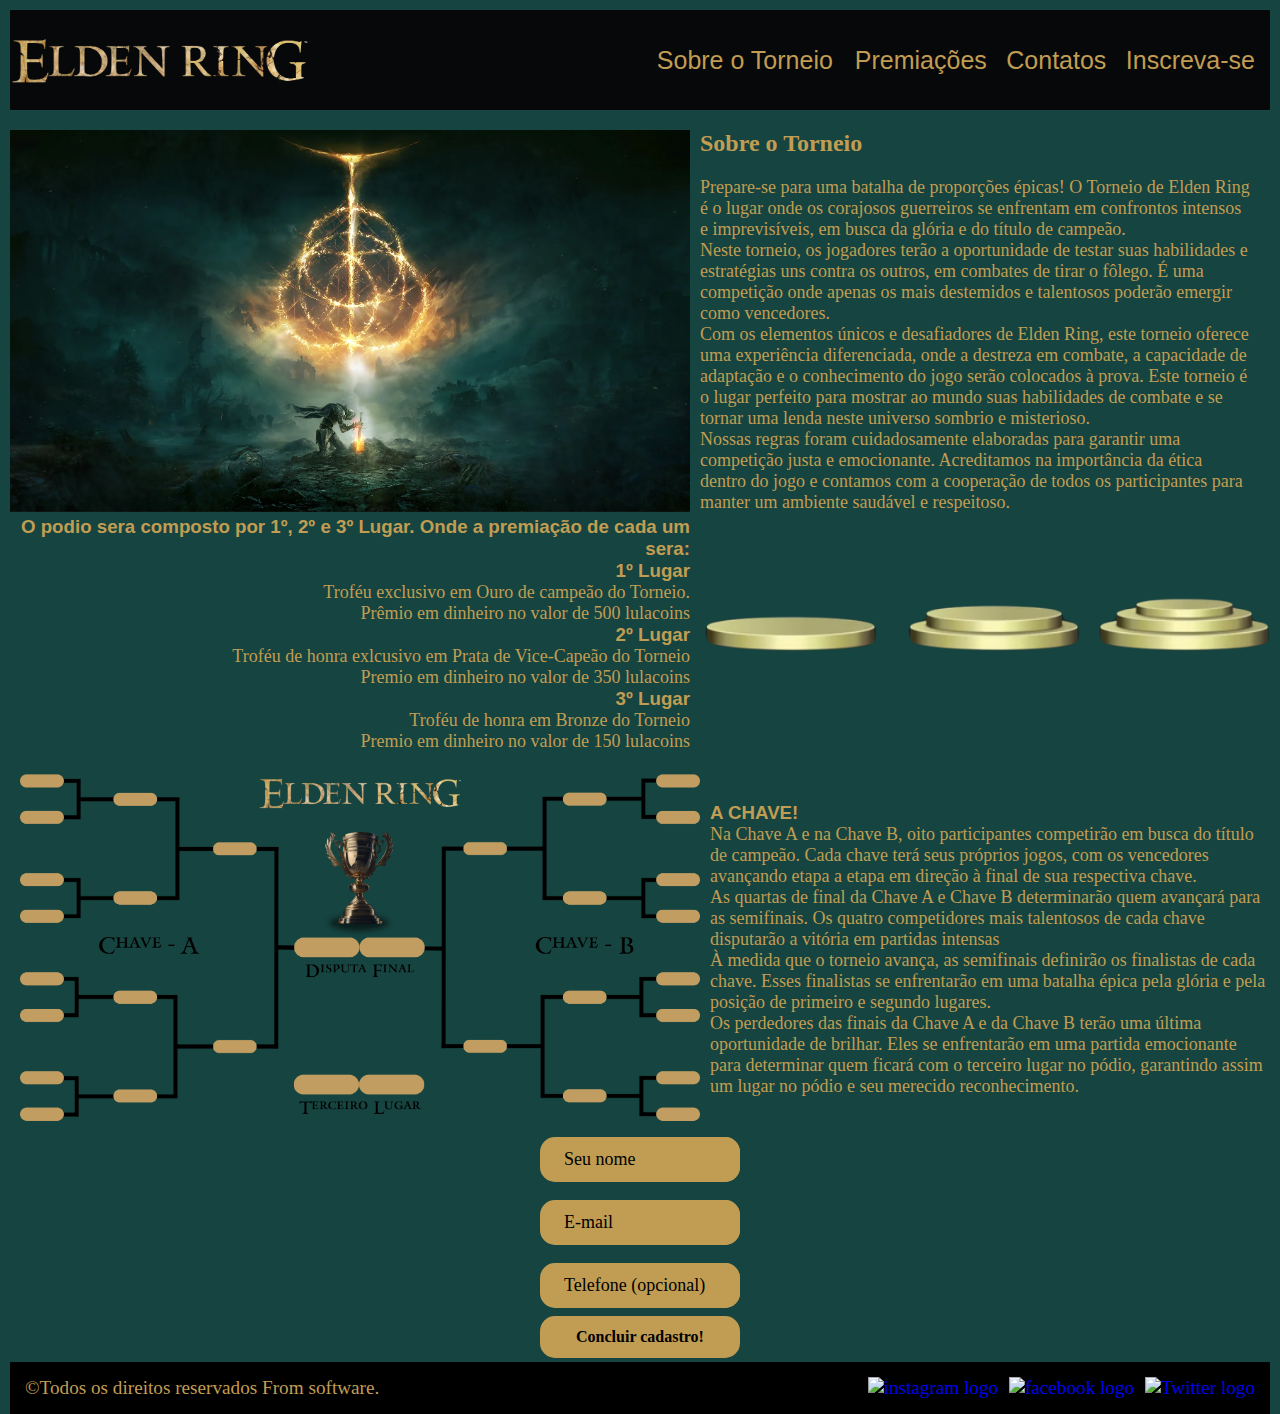
==== index.html @ efdc4974 "trocando nome" ====
<!DOCTYPE html>
<html lang="pt-br">
<head>
    <meta charset="UTF-8">
    <meta name="viewport" content="width=device-width, initial-scale=1.0">
    <title>Campeonato | Elden Ring</title>
    <link rel="stylesheet" href="ring.css" />
    <link rel="preconnect" href="https://fonts.googleapis.com">
    <link rel="preconnect" href="https://fonts.gstatic.com" crossorigin>
    <link href="https://fonts.googleapis.com/css2?family=Quicksand:wght@500&display=swap" rel="stylesheet">
</head>
<body>
    <header>
        <div class="container">
            <img src="Banco/eldenring_logo.png">
            <nav>
                <ul>
                    <li>
                        <a href="#about" title="Sobre o Torneio ">Sobre o Torneio </a>
                    </li>
                    <li>
                        <a href="#podium" title="Premiações">Premiações</a>
                    </li>
                    <li>
                        <a href="#contact" title="Contatos">Contatos</a>
                    </li>
                    <li>
                        <a href="#subscribe" title="Inscrições">Inscreva-se</a>
                    </li>
                </ul>
            </nav>
        </div>
    </header>
    <section id="about">
        <div class="cape">
            <div>
                <img src="Banco/eldenring sem titulo.webp" alt="capa do elden ring">
            </div>
            <div class="Sobre">
                <h2>Sobre o Torneio</h2>
                <p>Prepare-se para uma batalha de proporções épicas! 
                    O Torneio de Elden Ring é o lugar onde os corajosos guerreiros se enfrentam em confrontos intensos e imprevisíveis, em busca da glória e do título de campeão.
                </p>
                <p>Neste torneio, os jogadores terão a oportunidade de testar suas habilidades e estratégias uns contra os outros, em combates de tirar o fôlego.
                    É uma competição onde apenas os mais destemidos e talentosos poderão emergir como vencedores.
                </p>    
                <p>Com os elementos únicos e desafiadores de Elden Ring, este torneio oferece uma experiência diferenciada, onde a destreza em combate, a capacidade de adaptação e o conhecimento do jogo serão colocados à prova.
                    Este torneio é o lugar perfeito para mostrar ao mundo suas habilidades de combate e se tornar uma lenda neste universo sombrio e misterioso.
                </p>
                <p>Nossas regras foram cuidadosamente elaboradas para garantir uma competição justa e emocionante.
                    Acreditamos na importância da ética dentro do jogo e contamos com a cooperação de todos os participantes para manter um ambiente saudável e respeitoso. 
                </p>
            </div>
        </div>    
    </section>
    <section id="podium">
        <div class="podio">
            <h3>O podio sera composto por 1º, 2º e 3º Lugar. Onde a premiação de cada um sera:<h3>
            <h3>1º Lugar</h3>
            <p>
                Troféu exclusivo em Ouro de campeão do Torneio.
            </p>
            <p> 
                Prêmio em dinheiro no valor de 500 lulacoins
            </p>
            <h3>2º Lugar</h3>
            <p>
                Troféu de honra exlcusivo em Prata de Vice-Capeão do Torneio
            </p>
            <p>
                Premio em dinheiro no valor de 350 lulacoins
            </p>
            <h3>3º Lugar</h3>
            <p>
                Troféu de honra em Bronze do Torneio
            </p>
            <p>
                Premio em dinheiro no valor de 150 lulacoins
            </p>
        </div>
        <div class="podioimg">
            <img src="Banco/podium.png" alt="pódio">
        </div>
    </section>
    <section id="chave">
        <div class="chaveimg">
            <img src="Banco/chave.png" alt="Chave de campeonato">
        </div>
        <div class="key">
            <h3>A CHAVE!</h3>
            <p>
                Na Chave A e na Chave B, oito participantes competirão em busca do título de campeão.
                Cada chave terá seus próprios jogos, com os vencedores avançando etapa a etapa em direção à final de sua respectiva chave.
            </p>
            <p>
                As quartas de final da Chave A e Chave B determinarão quem avançará para as semifinais. 
                Os quatro competidores mais talentosos de cada chave disputarão a vitória em partidas intensas
            </p>
            <p>
                À medida que o torneio avança, as semifinais definirão os finalistas de cada chave.
                Esses finalistas se enfrentarão em uma batalha épica pela glória e pela posição de primeiro e segundo lugares.
            </p>
            <p>
                Os perdedores das finais da Chave A e da Chave B terão uma última oportunidade de brilhar.
                Eles se enfrentarão em uma partida emocionante para determinar quem ficará com o terceiro lugar no pódio, garantindo assim um lugar no pódio e seu merecido reconhecimento.
            </p>
        </div>
    </section>  
    <section id="subscribe">
        <div class="sub">
            <div class="singin">
                <form>
                    <input type="text" placeholder="Seu nome"/> <br />
                    <input type="email" placeholder="E-mail"/> <br />
                    <input type="tel" placeholder="Telefone (opcional)"/>
                    <button type="submit">Concluir cadastro!</button>
                </form>
            </div>
        </div>
    </section>
    <footer id="contact">
        &copy;Todos os direitos reservados From software.
        <div class="contato">
            <a href="https://www.instagram.com/fromsoftware_jp/" target="_blank" title="Siga-nos no Instagram">
                <img id=instagram  src="banco/instagram.png" alt="instagram logo" width="37px" height="39px">
            </a>
            <a href="https://www.facebook.com/fromsoftware.jp/" target="_blank" title="Siga-nos no Facebook">
                <img id=facebook src="banco/facebook.png" alt="facebook logo" width="37px" height="39px">
            </a>
            <a href="https://twitter.com/fromsoftware_pr/" target="_blank" title="Siga-nos no Twitter">
                <img id=twitter src="banco/twitter.png" alt="Twitter logo" width="37px" height="39px">
            </a>
        </div>
    </footer>
</body>
</html>
---- ring.css ----
@font-face {
    font-family: 'Mantinia';
    src: url('Banco/Mantinia\ Regular.otf') format('otf');
    font-family: 'regular0216';
    src: url('Banco/00216\ Regular.ttf') format('ttf')
}

*{
    box-sizing:border-box;
    margin: 0;  
    padding: 0;
    max-width: 1360px;
}

body {
    font-family: 'Mantinia', sans-serif;
    background-color:#164440;
    margin-right: 10px;
    margin-left: 10px;
    margin-top: 10px;
}

.container {
    display: flex;
    justify-content: space-between;
    align-items: center ;
}


header {
    background-color: #070809;
}

header li {
    display: inline;
}

header li a {
    color: #C19d53;
    text-decoration: none;
    font-size: 25px;
    margin-right: 15px;
}

header img {
    height: 100px;
    display: inline;
}

#about img {
    width: 680px;
    margin-top: 10px;
    margin-right: 10px;
    /* talvez tenha que mexer na resolução*/
}

.cape {
    display: flex;
    margin-top: 10px;
}

.cape h2{
    margin-bottom: 20px;
    color: #C19d53;
    font-family: 'mantinia';
    margin-top: 10px;
}

.cape p {
    font-family: 'regular0216';
    color:#C19d53;
    font-size: large;
    margin-right: 20px;
}

#podium{
    display:flex;
    justify-content: space-between;
    align-items: center;
    color: #C19d53;
}

.podioimg img {
    width: 580px;
    margin-right: 10px;
    margin-left: 5PX;
}

.podio p {
    width: 680px;
    font-family: 'regular0216';
    font-size: large;
}

.podio p, h3 {
    text-align: right;
}

#chave {
    display: flex;
    margin-top: 10px;
    color: #C19d53;
    align-items: center;
}

.chaveimg img {
    width: 680px;
    margin-left: 10px;
    margin-right: 10px;
    /* talvez tenha que mexer na resolução*/
}

.key h3, p {
    text-align: left;
}

.key p {
    font-family: 'regular0216';
    font-size: large;
}

.singin form {
    display: block;
}

section .sub {
    display: flex;
    justify-content: center;
}

form input,
form button,
form ::placeholder{
    display: block;
    width: 200px;
    background-color: #C19d53 ;
    border: 2px;
    border-radius: 15px;
    padding: 12px;
    font-family: 'mantinia';
    font-size: large;
}

form button{
    color: #000000;
    font-weight: bold;
    font-size: 16px;
    font-family: 'mantinia';
    cursor: pointer;
    opacity: 1;
    margin-bottom: 4px;
    margin-top: 8px;    
}

form button:hover {
    opacity: 0.7;
}

form ::placeholder{
    color:black
}

footer {
    background-color:rgb(0, 0, 0) ;
    padding: 15px;
    color: #C19d53;
    display: flex;
    align-items: center;
    justify-content: space-between;
    font-family: 'regular0216';
    font-size: larger;
}

#instagram {
    margin-right: 6px;
}

#twitter {
    margin-left: 6px;
}

footer a {
    text-decoration: none;
}
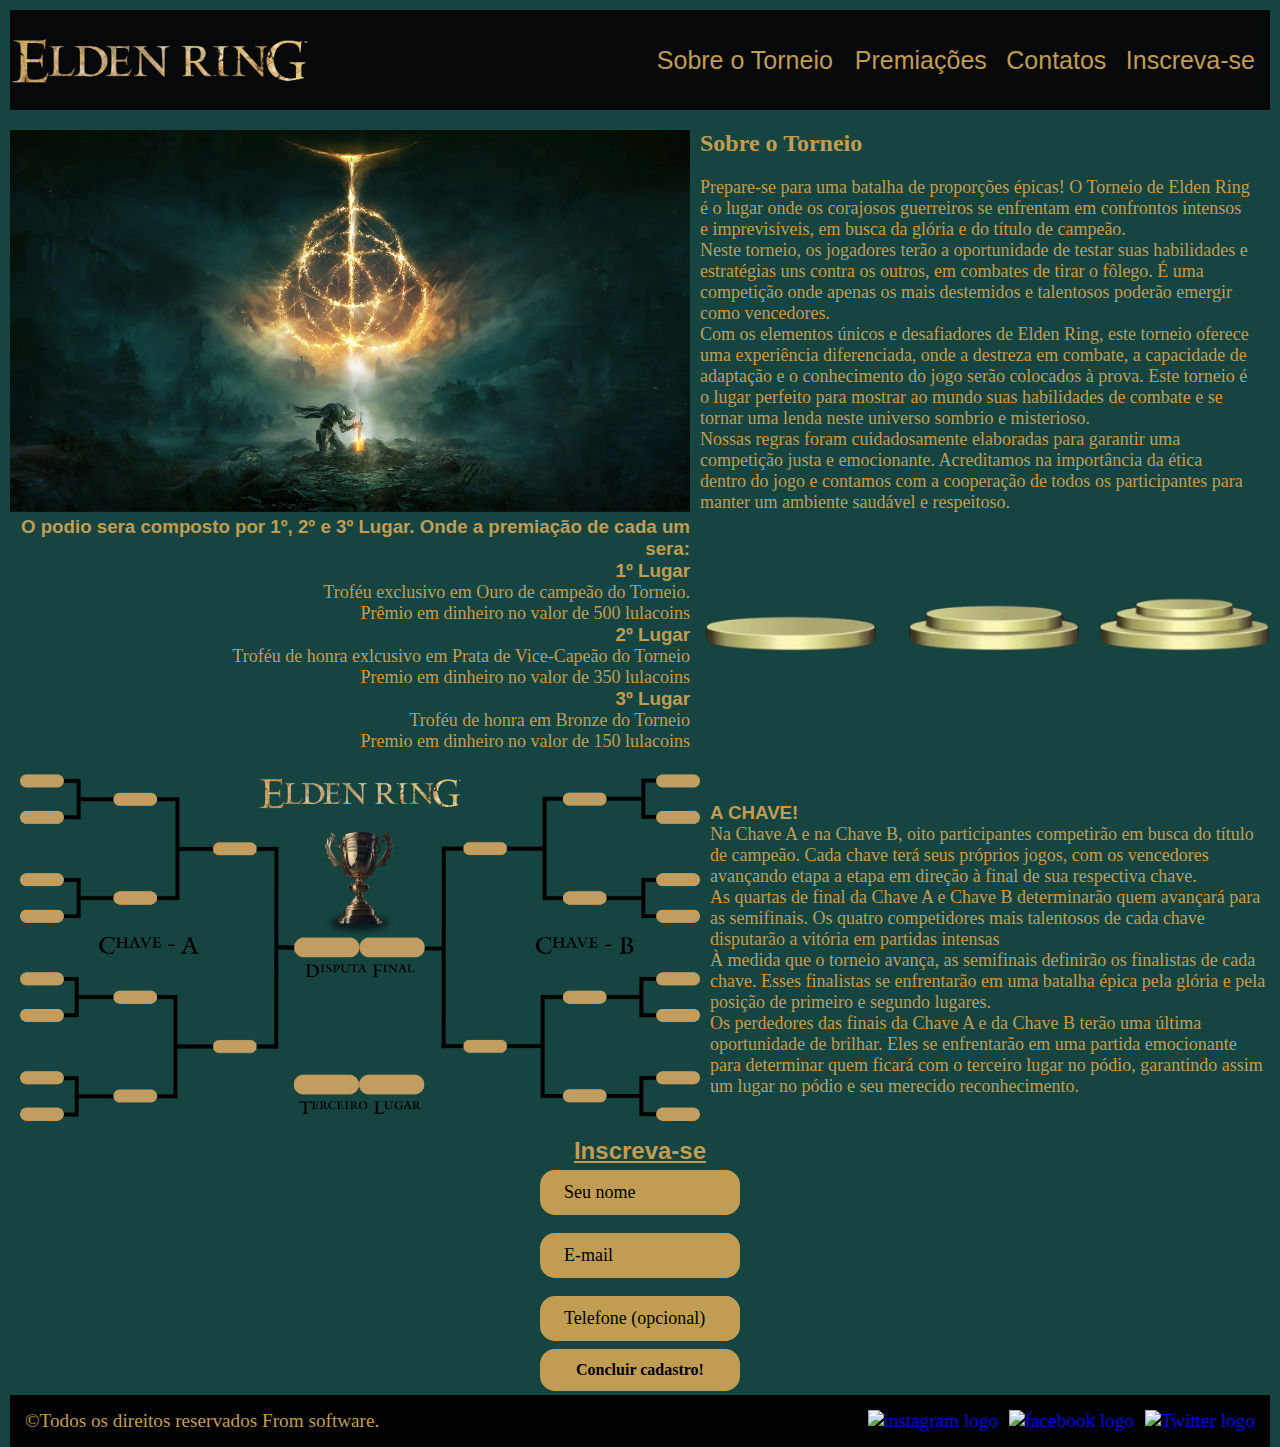
==== commit 3248a58d: "adiçao do h2" ====
--- a/index.html
+++ b/index.html
@@ -4,7 +4,7 @@
     <meta charset="UTF-8">
     <meta name="viewport" content="width=device-width, initial-scale=1.0">
     <title>Campeonato | Elden Ring</title>
-    <link rel="stylesheet" href="ring.css" />
+    <link rel="stylesheet" href="main.css" />
     <link rel="preconnect" href="https://fonts.googleapis.com">
     <link rel="preconnect" href="https://fonts.gstatic.com" crossorigin>
     <link href="https://fonts.googleapis.com/css2?family=Quicksand:wght@500&display=swap" rel="stylesheet">
@@ -109,6 +109,7 @@
     <section id="subscribe">
         <div class="sub">
             <div class="singin">
+                <h2>Inscreva-se</h2>
                 <form>
                     <input type="text" placeholder="Seu nome"/> <br />
                     <input type="email" placeholder="E-mail"/> <br />
--- a/main.css
+++ b/main.css
@@ -0,0 +1,191 @@
+@font-face {
+    font-family: 'Mantinia';
+    src: url('Banco/Mantinia\ Regular.otf') format('otf');
+    font-family: 'regular0216';
+    src: url('Banco/00216\ Regular.ttf') format('ttf')
+}
+
+*{
+    box-sizing:border-box;
+    margin: 0;  
+    padding: 0;
+    max-width: 1360px;
+}
+
+body {
+    font-family: 'Mantinia', sans-serif;
+    background-color:#164440;
+    margin-right: 10px;
+    margin-left: 10px;
+    margin-top: 10px;
+}
+
+.container {
+    display: flex;
+    justify-content: space-between;
+    align-items: center ;
+}
+
+
+header {
+    background-color: #070809;
+}
+
+header li {
+    display: inline;
+}
+
+header li a {
+    color: #C19d53;
+    text-decoration: none;
+    font-size: 25px;
+    margin-right: 15px;
+}
+
+header img {
+    height: 100px;
+    display: inline;
+}
+
+#about img {
+    width: 680px;
+    margin-top: 10px;
+    margin-right: 10px;
+    /* talvez tenha que mexer na resolução*/
+}
+
+.cape {
+    display: flex;
+    margin-top: 10px;
+}
+
+.cape h2{
+    margin-bottom: 20px;
+    color: #C19d53;
+    font-family: 'mantinia';
+    margin-top: 10px;
+}
+
+.cape p {
+    font-family: 'regular0216';
+    color:#C19d53;
+    font-size: large;
+    margin-right: 20px;
+}
+
+#podium{
+    display:flex;
+    justify-content: space-between;
+    align-items: center;
+    color: #C19d53;
+}
+
+.podioimg img {
+    width: 580px;
+    margin-right: 10px;
+    margin-left: 5PX;
+}
+
+.podio p {
+    width: 680px;
+    font-family: 'regular0216';
+    font-size: large;
+}
+
+.podio p, h3 {
+    text-align: right;
+}
+
+#chave {
+    display: flex;
+    margin-top: 10px;
+    color: #C19d53;
+    align-items: center;
+}
+
+.chaveimg img {
+    width: 680px;
+    margin-left: 10px;
+    margin-right: 10px;
+    /* talvez tenha que mexer na resolução*/
+}
+
+.key h3, p {
+    text-align: left;
+}
+
+.key p {
+    font-family: 'regular0216';
+    font-size: large;
+}
+
+.singin form {
+    display: block;
+}
+
+.singin h2{
+    text-align: center;
+    color: #C19d53 ;
+    text-decoration: underline;
+    margin-bottom: 5px;
+}
+
+section .sub {
+    display: flex;
+    justify-content: center;
+}
+
+form input,
+form button,
+form ::placeholder{
+    display: block;
+    width: 200px;
+    background-color: #C19d53 ;
+    border: 2px;
+    border-radius: 15px;
+    padding: 12px;
+    font-family: 'mantinia';
+    font-size: large;
+}
+
+form button{
+    color: #000000;
+    font-weight: bold;
+    font-size: 16px;
+    font-family: 'mantinia';
+    cursor: pointer;
+    opacity: 1;
+    margin-bottom: 4px;
+    margin-top: 8px;    
+}
+
+form button:hover {
+    opacity: 0.7;
+}
+
+form ::placeholder{
+    color:black
+}
+
+footer {
+    background-color:rgb(0, 0, 0) ;
+    padding: 15px;
+    color: #C19d53;
+    display: flex;
+    align-items: center;
+    justify-content: space-between;
+    font-family: 'regular0216';
+    font-size: larger;
+}
+
+#instagram {
+    margin-right: 6px;
+}
+
+#twitter {
+    margin-left: 6px;
+}
+
+footer a {
+    text-decoration: none;
+}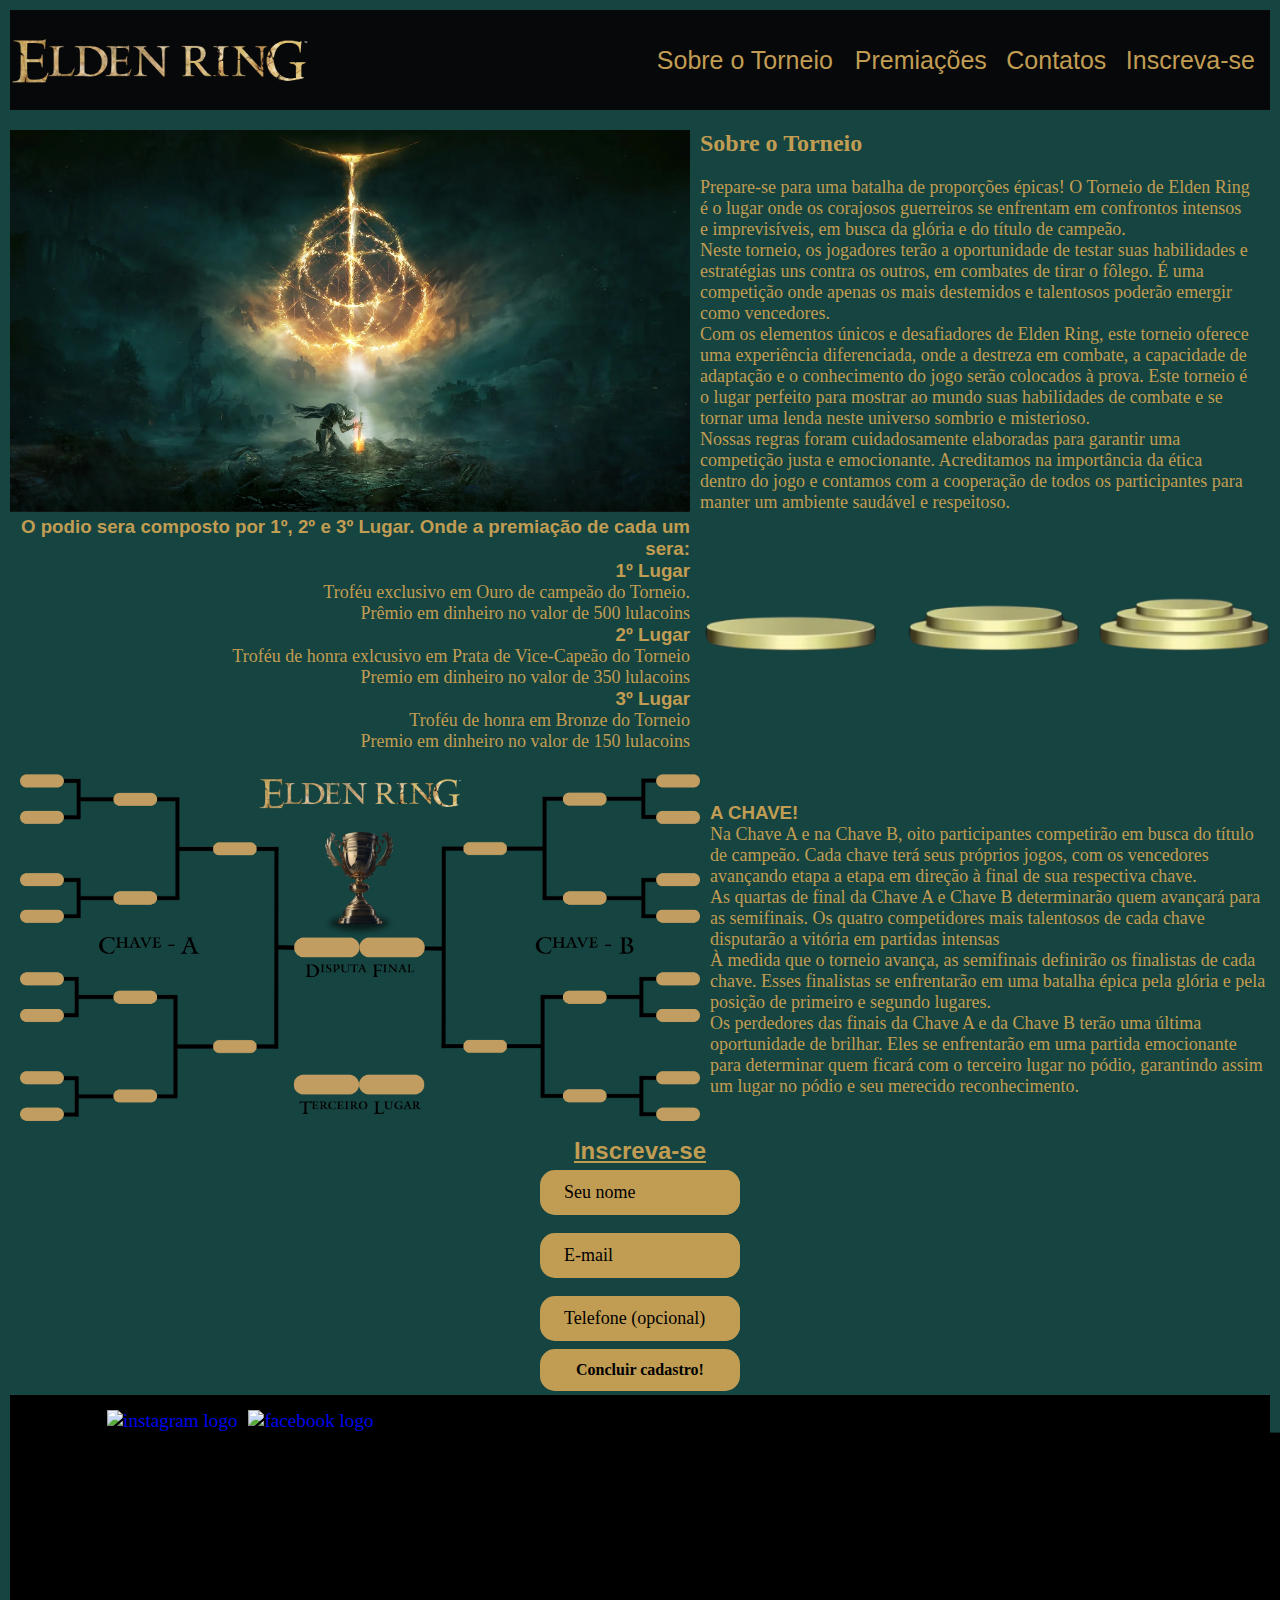
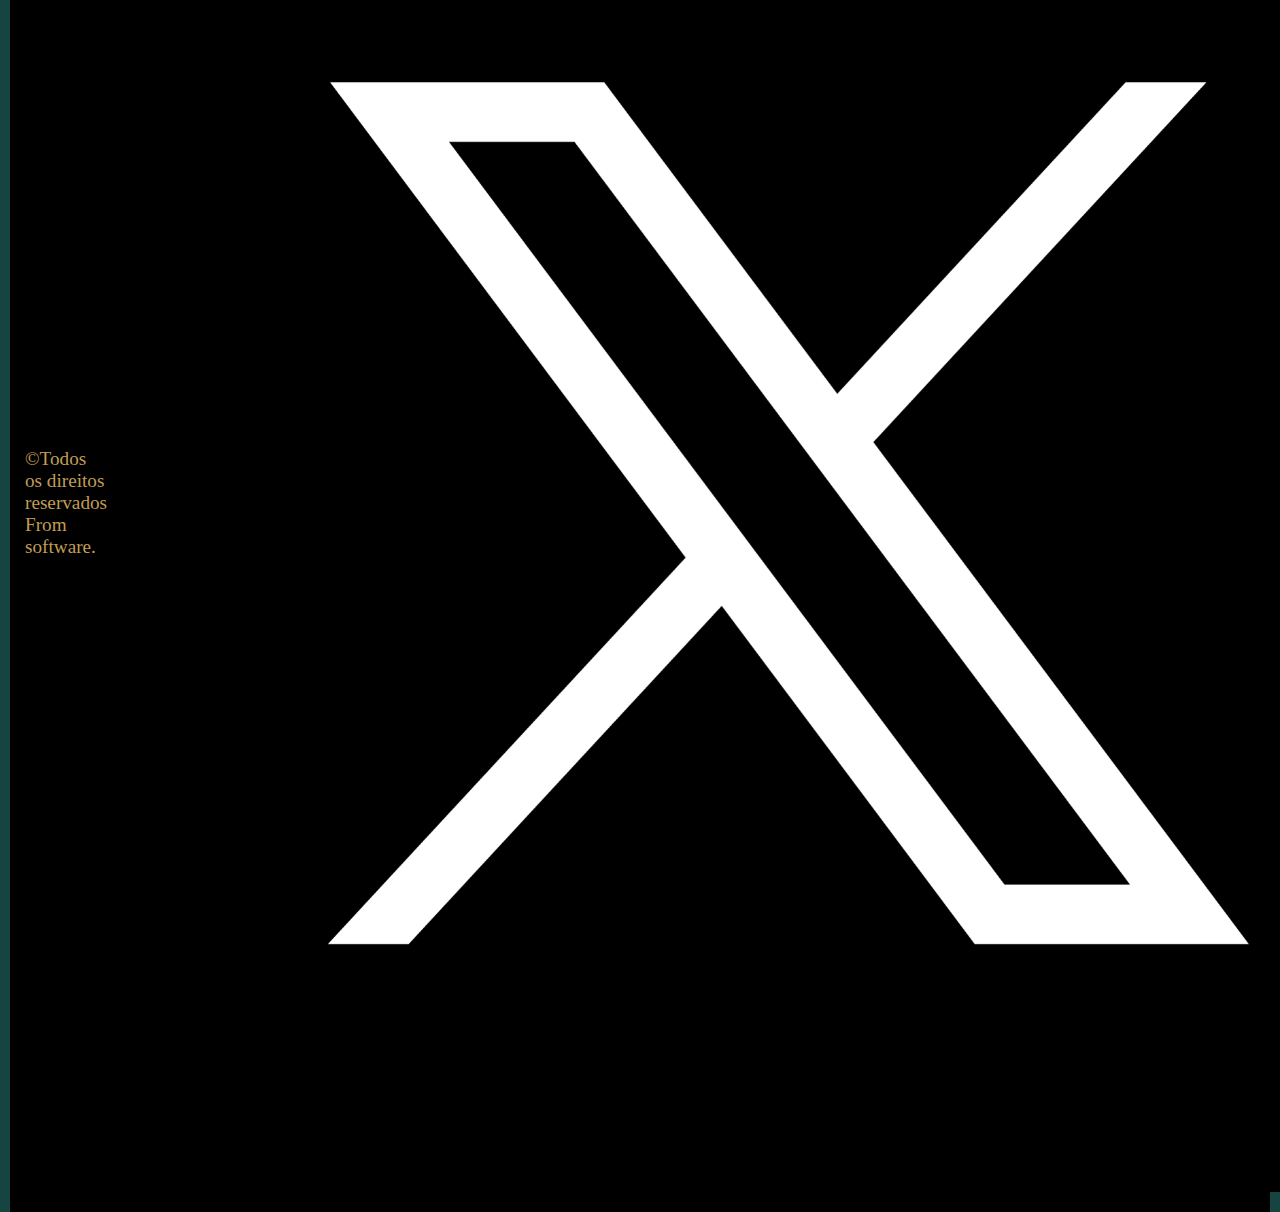
==== commit 61eddb50: "mudança na indexação do twitter" ====
--- a/index.html
+++ b/index.html
@@ -128,8 +128,8 @@
             <a href="https://www.facebook.com/fromsoftware.jp/" target="_blank" title="Siga-nos no Facebook">
                 <img id=facebook src="banco/facebook.png" alt="facebook logo" width="37px" height="39px">
             </a>
-            <a href="https://twitter.com/fromsoftware_pr/" target="_blank" title="Siga-nos no Twitter">
-                <img id=twitter src="banco/twitter.png" alt="Twitter logo" width="37px" height="39px">
+            <a href="https://twitter.com/fromsoftware_pr/" >
+                <img src="Banco/twitter.png" alt="logo do twitter" />
             </a>
         </div>
     </footer>
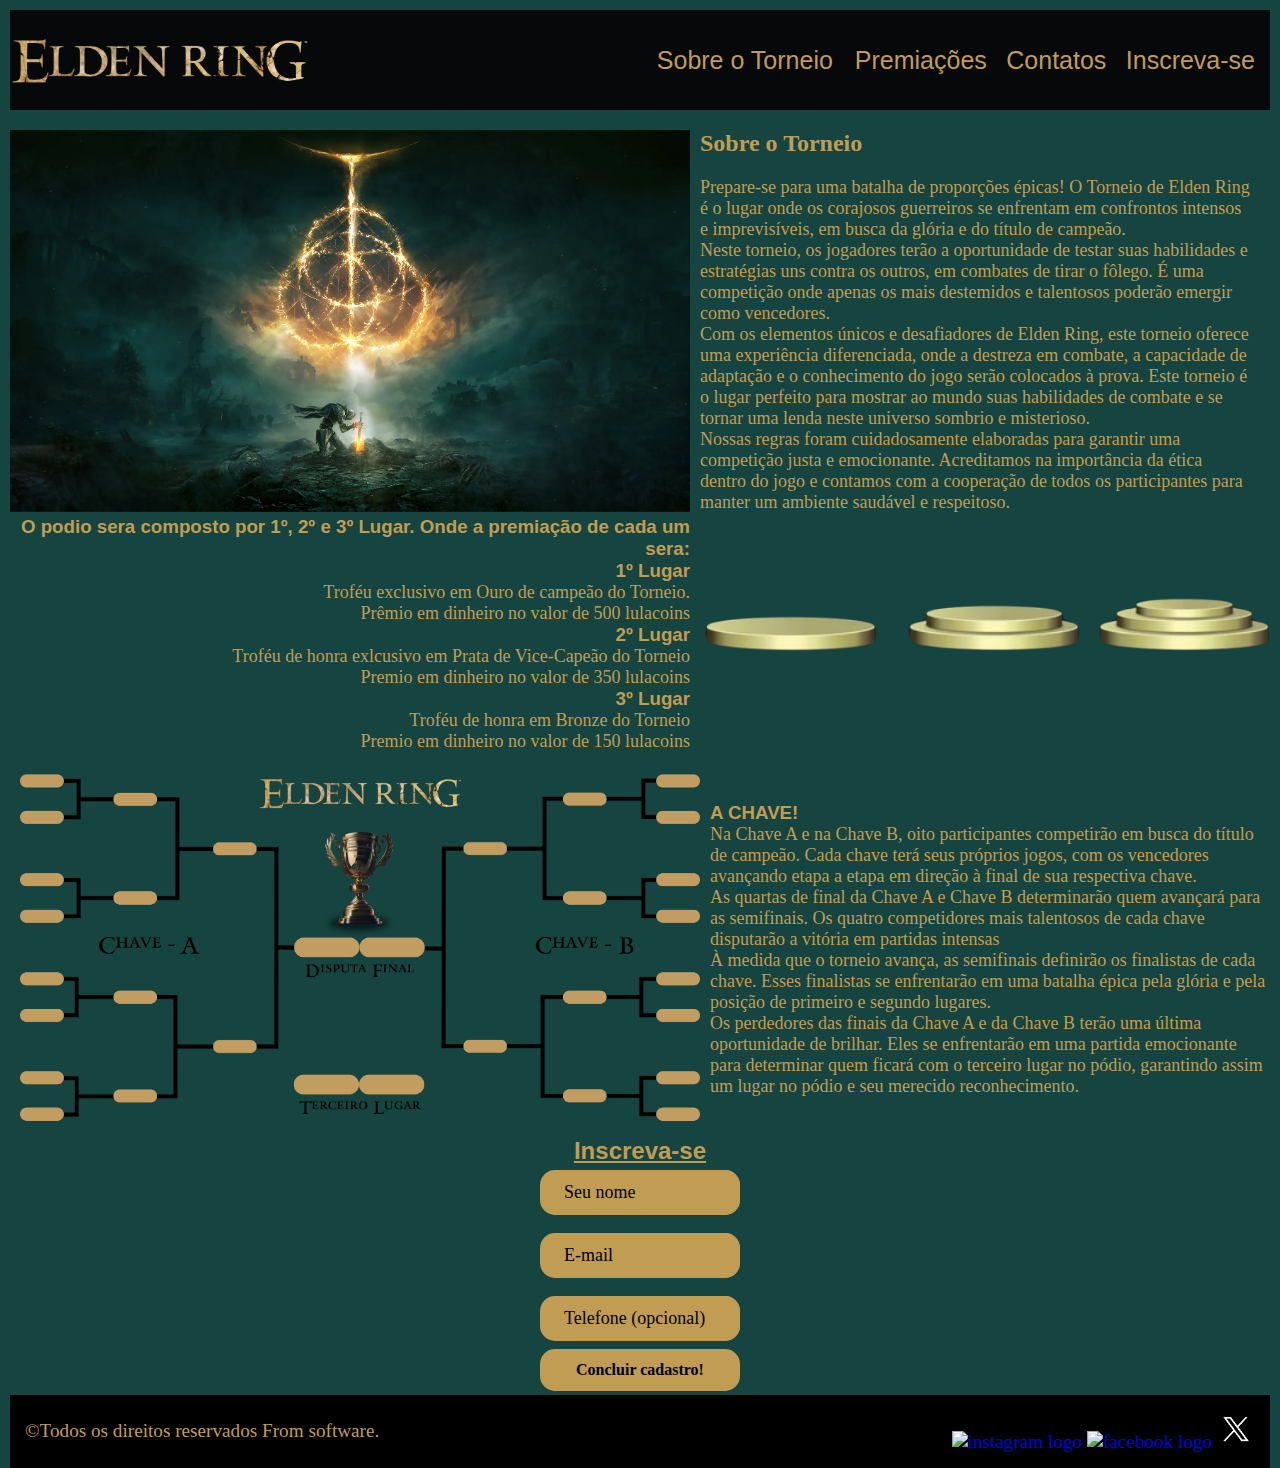
==== commit 66a27e9c: "mudança na identação" ====
--- a/index.html
+++ b/index.html
@@ -122,13 +122,13 @@
     <footer id="contact">
         &copy;Todos os direitos reservados From software.
         <div class="contato">
-            <a href="https://www.instagram.com/fromsoftware_jp/" target="_blank" title="Siga-nos no Instagram">
-                <img id=instagram  src="banco/instagram.png" alt="instagram logo" width="37px" height="39px">
+            <a href="https://www.instagram.com/fromsoftware_jp/" title="Siga-nos no Instagram">
+                <img src="banco/instagram.png" alt="instagram logo" />
             </a>
-            <a href="https://www.facebook.com/fromsoftware.jp/" target="_blank" title="Siga-nos no Facebook">
-                <img id=facebook src="banco/facebook.png" alt="facebook logo" width="37px" height="39px">
+            <a href="https://www.facebook.com/fromsoftware.jp/" title="Siga-nos no Facebook">
+                <img src="banco/facebook.png" alt="facebook logo" />
             </a>
-            <a href="https://twitter.com/fromsoftware_pr/" >
+            <a href="https://twitter.com/fromsoftware_pr/" title="Siga-nos no Twitter">
                 <img src="Banco/twitter.png" alt="logo do twitter" />
             </a>
         </div>
--- a/main.css
+++ b/main.css
@@ -188,4 +188,8 @@
 
 footer a {
     text-decoration: none;
+}
+
+footer img {
+    width: 38px
 }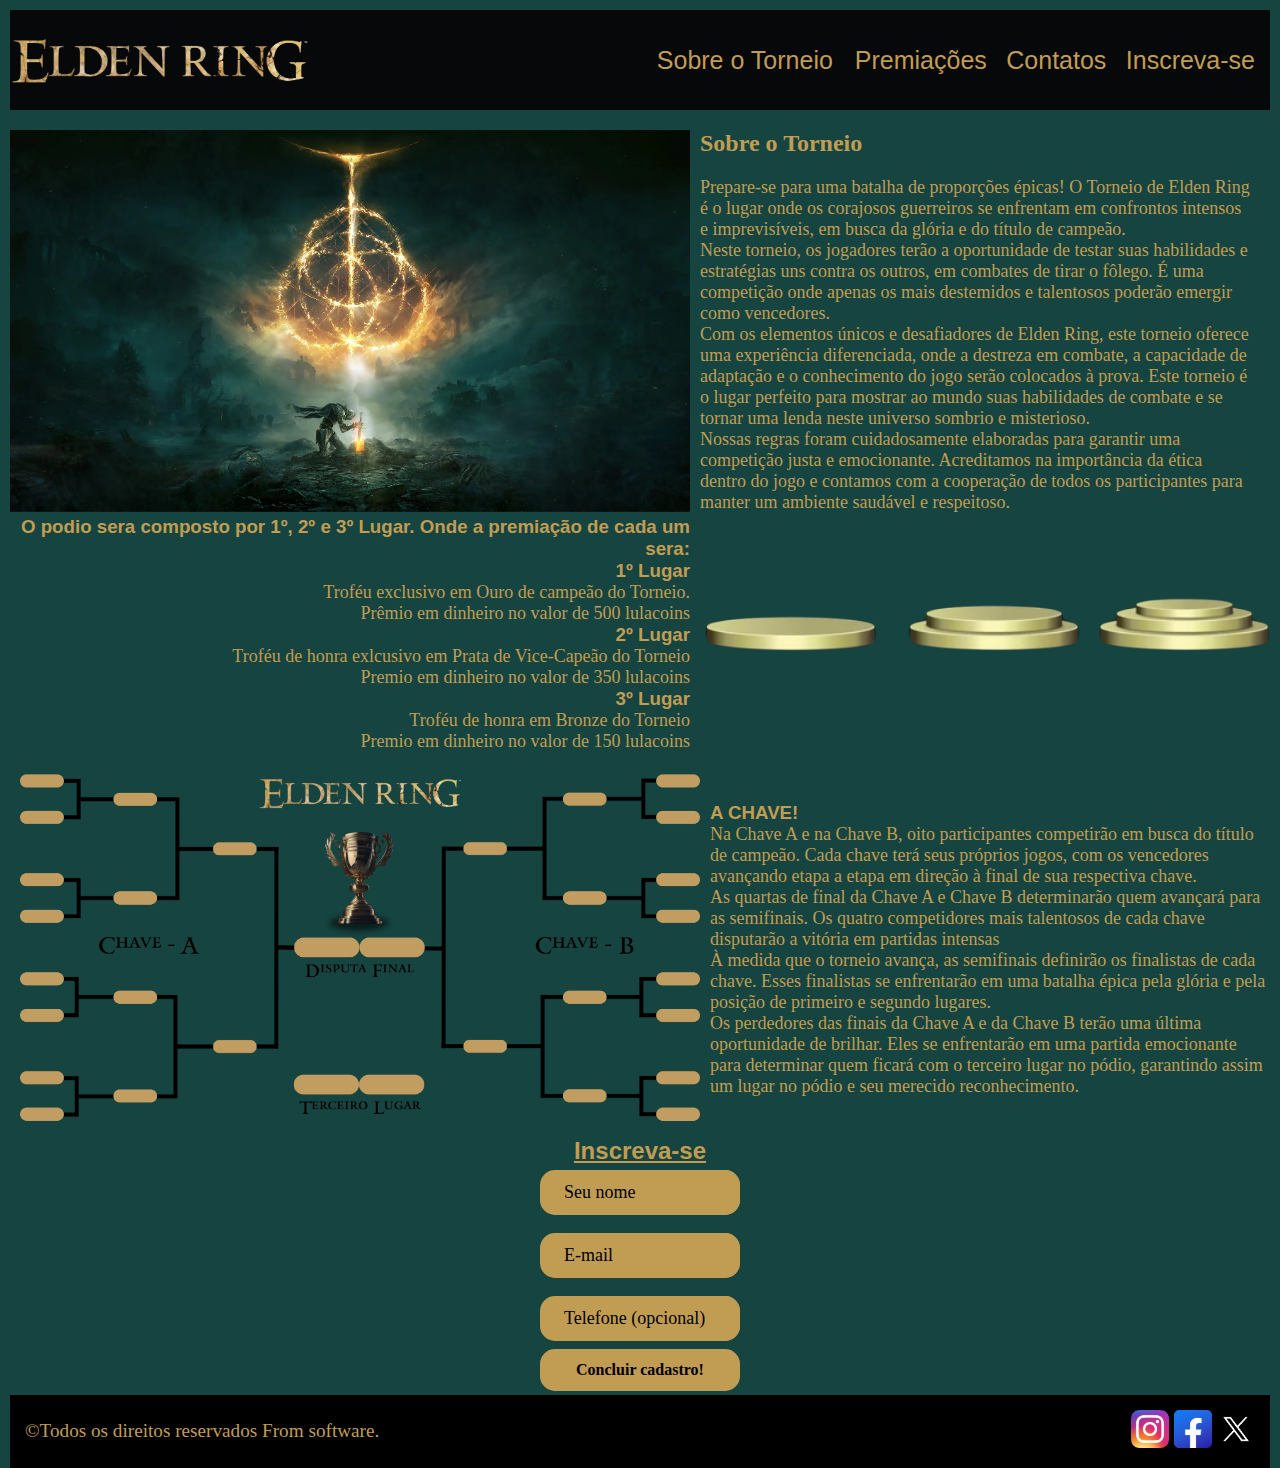
==== commit 174448ea: "letras maiusculas" ====
--- a/index.html
+++ b/index.html
@@ -123,10 +123,10 @@
         &copy;Todos os direitos reservados From software.
         <div class="contato">
             <a href="https://www.instagram.com/fromsoftware_jp/" title="Siga-nos no Instagram">
-                <img src="banco/instagram.png" alt="instagram logo" />
+                <img src="Banco/instagram.png" alt="instagram logo" />
             </a>
             <a href="https://www.facebook.com/fromsoftware.jp/" title="Siga-nos no Facebook">
-                <img src="banco/facebook.png" alt="facebook logo" />
+                <img src="Banco/facebook.png" alt="facebook logo" />
             </a>
             <a href="https://twitter.com/fromsoftware_pr/" title="Siga-nos no Twitter">
                 <img src="Banco/twitter.png" alt="logo do twitter" />
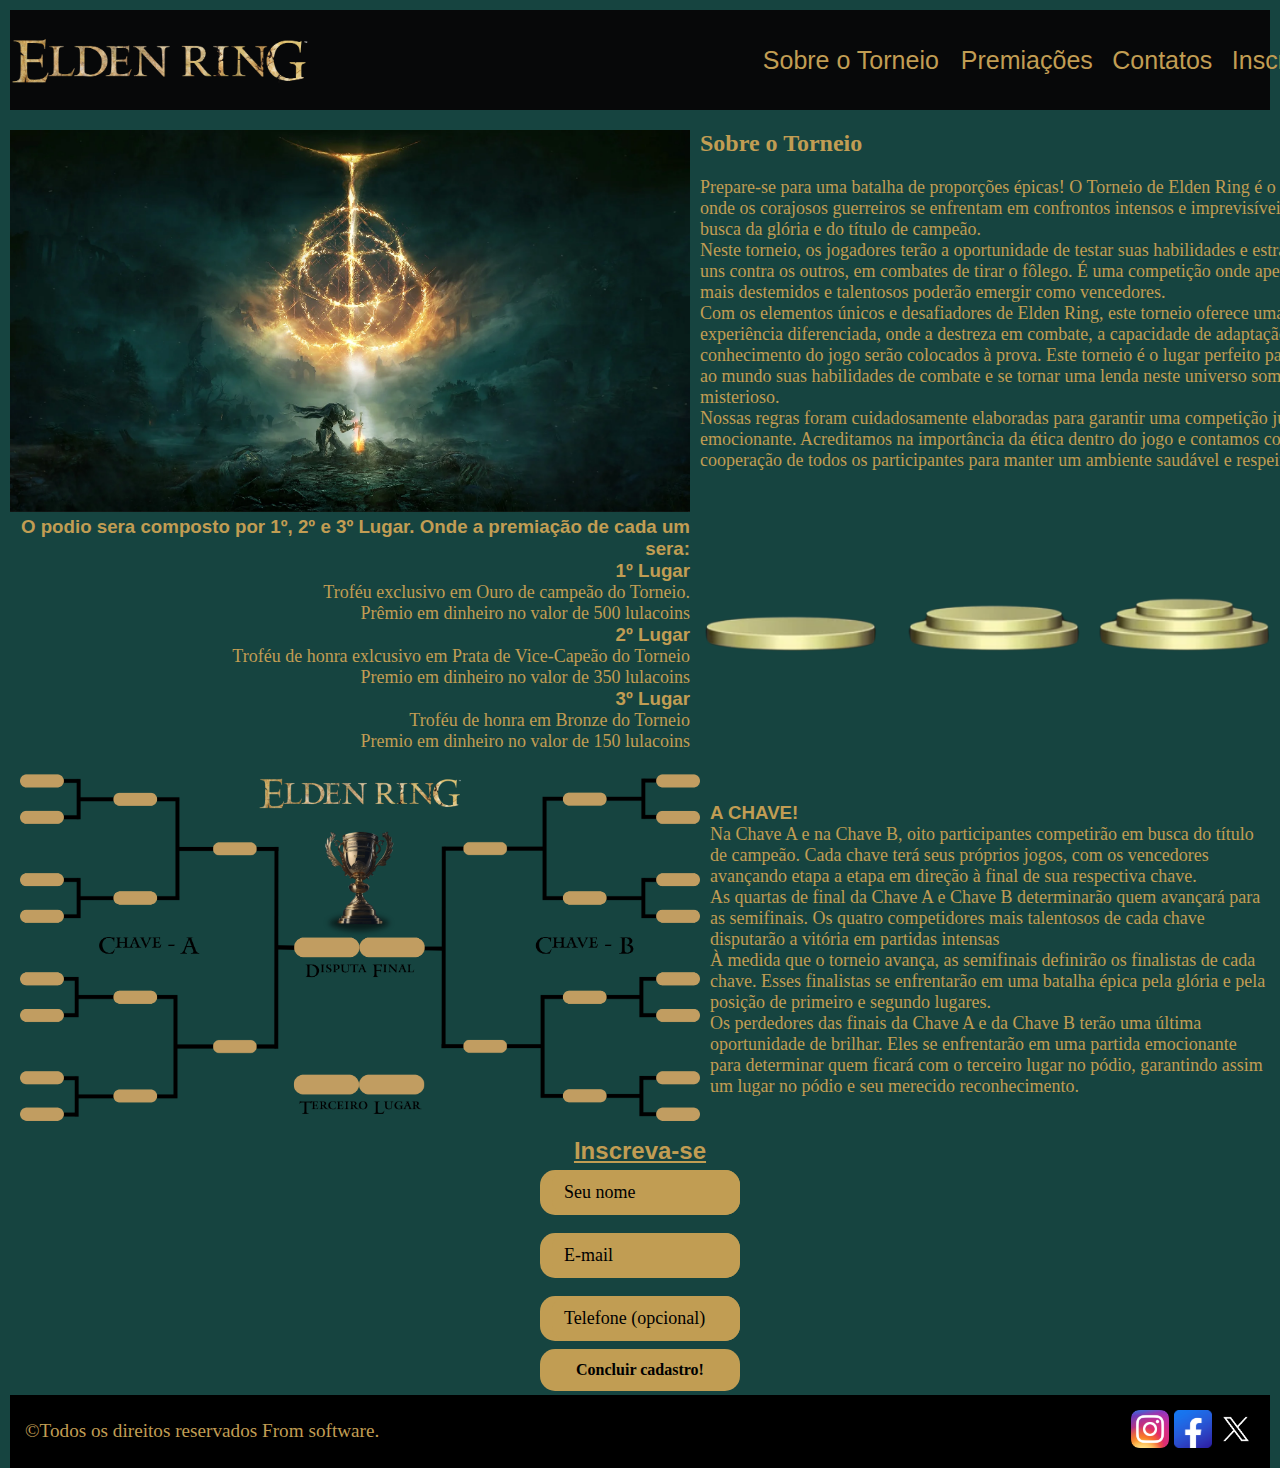
==== commit 0b08a2ed: "Resolução" ====
--- a/index.html
+++ b/index.html
@@ -32,78 +32,84 @@
         </div>
     </header>
     <section id="about">
-        <div class="cape">
-            <div>
-                <img src="Banco/eldenring sem titulo.webp" alt="capa do elden ring">
-            </div>
-            <div class="Sobre">
-                <h2>Sobre o Torneio</h2>
-                <p>Prepare-se para uma batalha de proporções épicas! 
-                    O Torneio de Elden Ring é o lugar onde os corajosos guerreiros se enfrentam em confrontos intensos e imprevisíveis, em busca da glória e do título de campeão.
+        <div class="container">
+            <div class="cape">
+                <div>
+                    <img src="Banco/eldenring sem titulo.webp" alt="capa do elden ring">
+                </div>
+                <div class="Sobre">
+                    <h2>Sobre o Torneio</h2>
+                    <p>Prepare-se para uma batalha de proporções épicas! 
+                        O Torneio de Elden Ring é o lugar onde os corajosos guerreiros se enfrentam em confrontos intensos e imprevisíveis, em busca da glória e do título de campeão.
+                    </p>
+                    <p>Neste torneio, os jogadores terão a oportunidade de testar suas habilidades e estratégias uns contra os outros, em combates de tirar o fôlego.
+                        É uma competição onde apenas os mais destemidos e talentosos poderão emergir como vencedores.
+                    </p>    
+                    <p>Com os elementos únicos e desafiadores de Elden Ring, este torneio oferece uma experiência diferenciada, onde a destreza em combate, a capacidade de adaptação e o conhecimento do jogo serão colocados à prova.
+                        Este torneio é o lugar perfeito para mostrar ao mundo suas habilidades de combate e se tornar uma lenda neste universo sombrio e misterioso.
+                    </p>
+                    <p>Nossas regras foram cuidadosamente elaboradas para garantir uma competição justa e emocionante.
+                        Acreditamos na importância da ética dentro do jogo e contamos com a cooperação de todos os participantes para manter um ambiente saudável e respeitoso. 
+                    </p>
+                </div>
+            </div> 
+        </div>   
+    </section>
+    <section id="podium">
+        <div class="container">
+            <div class="podio">
+                <h3>O podio sera composto por 1º, 2º e 3º Lugar. Onde a premiação de cada um sera:<h3>
+                <h3>1º Lugar</h3>
+                <p>
+                    Troféu exclusivo em Ouro de campeão do Torneio.
                 </p>
-                <p>Neste torneio, os jogadores terão a oportunidade de testar suas habilidades e estratégias uns contra os outros, em combates de tirar o fôlego.
-                    É uma competição onde apenas os mais destemidos e talentosos poderão emergir como vencedores.
-                </p>    
-                <p>Com os elementos únicos e desafiadores de Elden Ring, este torneio oferece uma experiência diferenciada, onde a destreza em combate, a capacidade de adaptação e o conhecimento do jogo serão colocados à prova.
-                    Este torneio é o lugar perfeito para mostrar ao mundo suas habilidades de combate e se tornar uma lenda neste universo sombrio e misterioso.
+                <p> 
+                    Prêmio em dinheiro no valor de 500 lulacoins
                 </p>
-                <p>Nossas regras foram cuidadosamente elaboradas para garantir uma competição justa e emocionante.
-                    Acreditamos na importância da ética dentro do jogo e contamos com a cooperação de todos os participantes para manter um ambiente saudável e respeitoso. 
+                <h3>2º Lugar</h3>
+                <p>
+                    Troféu de honra exlcusivo em Prata de Vice-Capeão do Torneio
+                </p>
+                <p>
+                    Premio em dinheiro no valor de 350 lulacoins
+                </p>
+                <h3>3º Lugar</h3>
+                <p>
+                    Troféu de honra em Bronze do Torneio
+                </p>
+                <p>
+                    Premio em dinheiro no valor de 150 lulacoins
                 </p>
             </div>
-        </div>    
-    </section>
-    <section id="podium">
-        <div class="podio">
-            <h3>O podio sera composto por 1º, 2º e 3º Lugar. Onde a premiação de cada um sera:<h3>
-            <h3>1º Lugar</h3>
-            <p>
-                Troféu exclusivo em Ouro de campeão do Torneio.
-            </p>
-            <p> 
-                Prêmio em dinheiro no valor de 500 lulacoins
-            </p>
-            <h3>2º Lugar</h3>
-            <p>
-                Troféu de honra exlcusivo em Prata de Vice-Capeão do Torneio
-            </p>
-            <p>
-                Premio em dinheiro no valor de 350 lulacoins
-            </p>
-            <h3>3º Lugar</h3>
-            <p>
-                Troféu de honra em Bronze do Torneio
-            </p>
-            <p>
-                Premio em dinheiro no valor de 150 lulacoins
-            </p>
-        </div>
-        <div class="podioimg">
-            <img src="Banco/podium.png" alt="pódio">
+            <div class="podioimg">
+                <img src="Banco/podium.png" alt="pódio">
+            </div>
         </div>
     </section>
     <section id="chave">
-        <div class="chaveimg">
-            <img src="Banco/chave.png" alt="Chave de campeonato">
-        </div>
-        <div class="key">
-            <h3>A CHAVE!</h3>
-            <p>
-                Na Chave A e na Chave B, oito participantes competirão em busca do título de campeão.
-                Cada chave terá seus próprios jogos, com os vencedores avançando etapa a etapa em direção à final de sua respectiva chave.
-            </p>
-            <p>
-                As quartas de final da Chave A e Chave B determinarão quem avançará para as semifinais. 
-                Os quatro competidores mais talentosos de cada chave disputarão a vitória em partidas intensas
-            </p>
-            <p>
-                À medida que o torneio avança, as semifinais definirão os finalistas de cada chave.
-                Esses finalistas se enfrentarão em uma batalha épica pela glória e pela posição de primeiro e segundo lugares.
-            </p>
-            <p>
-                Os perdedores das finais da Chave A e da Chave B terão uma última oportunidade de brilhar.
-                Eles se enfrentarão em uma partida emocionante para determinar quem ficará com o terceiro lugar no pódio, garantindo assim um lugar no pódio e seu merecido reconhecimento.
-            </p>
+        <div class="container">
+            <div class="chaveimg">
+                <img src="Banco/chave.png" alt="Chave de campeonato">
+            </div>
+            <div class="key">
+                <h3>A CHAVE!</h3>
+                <p>
+                    Na Chave A e na Chave B, oito participantes competirão em busca do título de campeão.
+                    Cada chave terá seus próprios jogos, com os vencedores avançando etapa a etapa em direção à final de sua respectiva chave.
+                </p>
+                <p>
+                    As quartas de final da Chave A e Chave B determinarão quem avançará para as semifinais. 
+                    Os quatro competidores mais talentosos de cada chave disputarão a vitória em partidas intensas
+                </p>
+                <p>
+                    À medida que o torneio avança, as semifinais definirão os finalistas de cada chave.
+                    Esses finalistas se enfrentarão em uma batalha épica pela glória e pela posição de primeiro e segundo lugares.
+                </p>
+                <p>
+                    Os perdedores das finais da Chave A e da Chave B terão uma última oportunidade de brilhar.
+                    Eles se enfrentarão em uma partida emocionante para determinar quem ficará com o terceiro lugar no pódio, garantindo assim um lugar no pódio e seu merecido reconhecimento.
+                </p>
+            </div>
         </div>
     </section>  
     <section id="subscribe">
@@ -120,17 +126,19 @@
         </div>
     </section>
     <footer id="contact">
-        &copy;Todos os direitos reservados From software.
-        <div class="contato">
-            <a href="https://www.instagram.com/fromsoftware_jp/" title="Siga-nos no Instagram">
-                <img src="Banco/instagram.png" alt="instagram logo" />
-            </a>
-            <a href="https://www.facebook.com/fromsoftware.jp/" title="Siga-nos no Facebook">
-                <img src="Banco/facebook.png" alt="facebook logo" />
-            </a>
-            <a href="https://twitter.com/fromsoftware_pr/" title="Siga-nos no Twitter">
-                <img src="Banco/twitter.png" alt="logo do twitter" />
-            </a>
+        <div class="container">
+            &copy;Todos os direitos reservados From software.
+            <div class="contato">
+                <a href="https://www.instagram.com/fromsoftware_jp/" title="Siga-nos no Instagram">
+                    <img src="Banco/instagram.png" alt="instagram logo" />
+                </a>
+                <a href="https://www.facebook.com/fromsoftware.jp/" title="Siga-nos no Facebook">
+                    <img src="Banco/facebook.png" alt="facebook logo" />
+                </a>
+                <a href="https://twitter.com/fromsoftware_pr/" title="Siga-nos no Twitter">
+                    <img src="Banco/twitter.png" alt="logo do twitter" />
+                </a>
+            </div>
         </div>
     </footer>
 </body>
--- a/main.css
+++ b/main.css
@@ -9,7 +9,6 @@
     box-sizing:border-box;
     margin: 0;  
     padding: 0;
-    max-width: 1360px;
 }
 
 body {
@@ -26,6 +25,10 @@
     align-items: center ;
 }
 
+.container {
+    width: 1366px;
+    margin: 0 auto;
+}
 
 header {
     background-color: #070809;
@@ -121,6 +124,7 @@
 
 .singin form {
     display: block;
+    align-items: auto   ;
 }
 
 .singin h2{
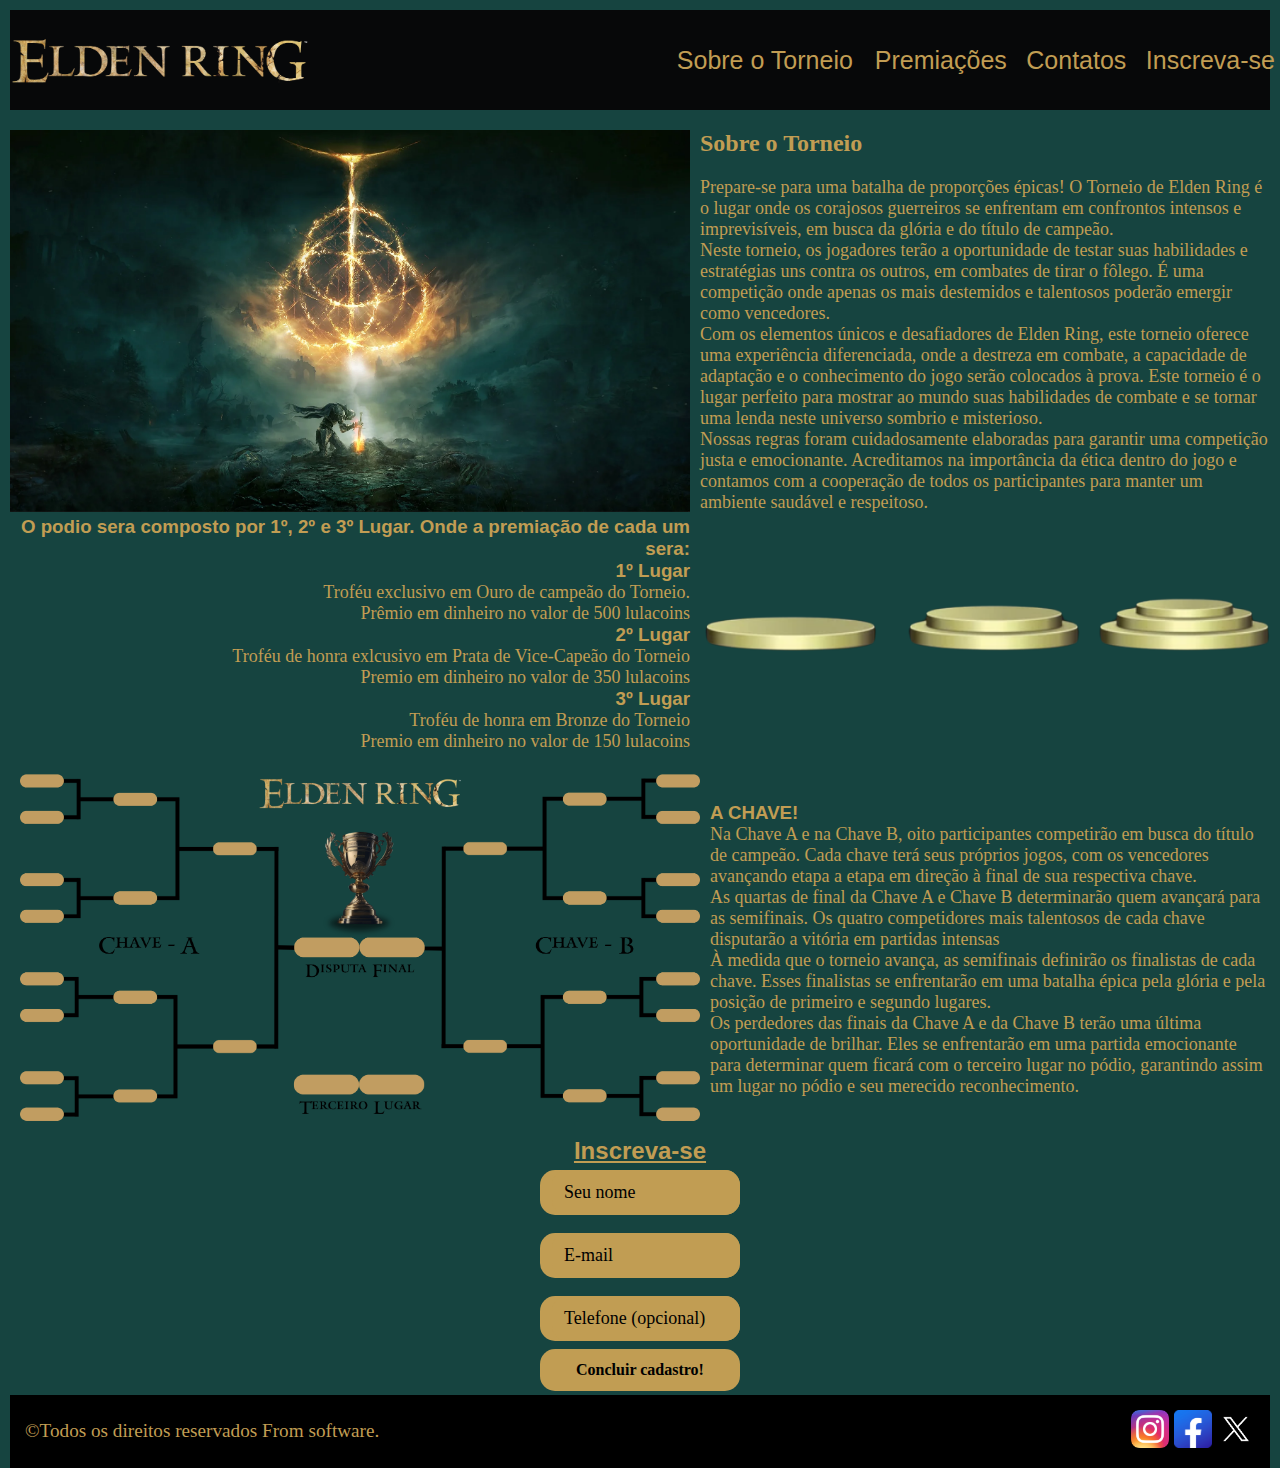
==== commit 4eaa53b8: "aprendendo js" ====
--- a/index.html
+++ b/index.html
@@ -5,6 +5,7 @@
     <meta name="viewport" content="width=device-width, initial-scale=1.0">
     <title>Campeonato | Elden Ring</title>
     <link rel="stylesheet" href="main.css" />
+    <script src="main.js"></script> 
     <link rel="preconnect" href="https://fonts.googleapis.com">
     <link rel="preconnect" href="https://fonts.gstatic.com" crossorigin>
     <link href="https://fonts.googleapis.com/css2?family=Quicksand:wght@500&display=swap" rel="stylesheet">
--- a/main.css
+++ b/main.css
@@ -26,7 +26,7 @@
 }
 
 .container {
-    width: 1366px;
+    width: 1280px;
     margin: 0 auto;
 }
 
@@ -124,7 +124,6 @@
 
 .singin form {
     display: block;
-    align-items: auto   ;
 }
 
 .singin h2{
